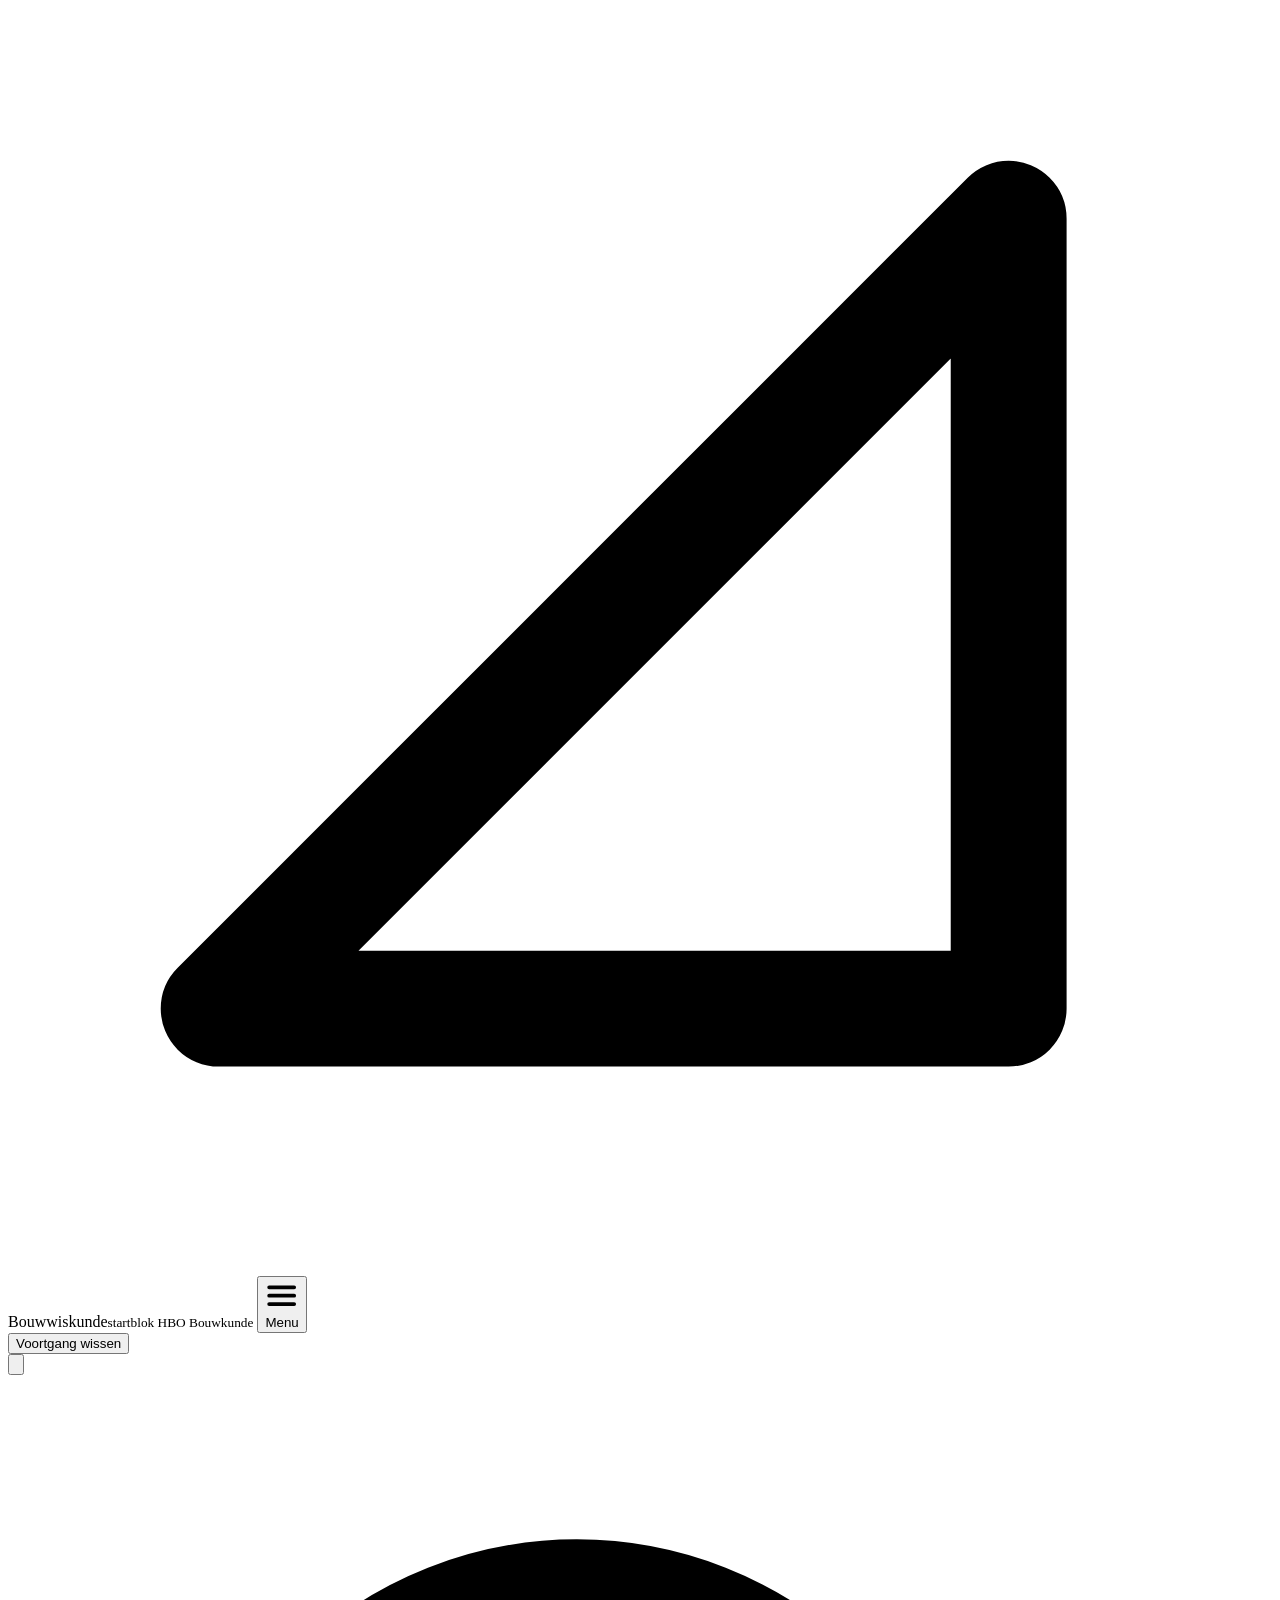
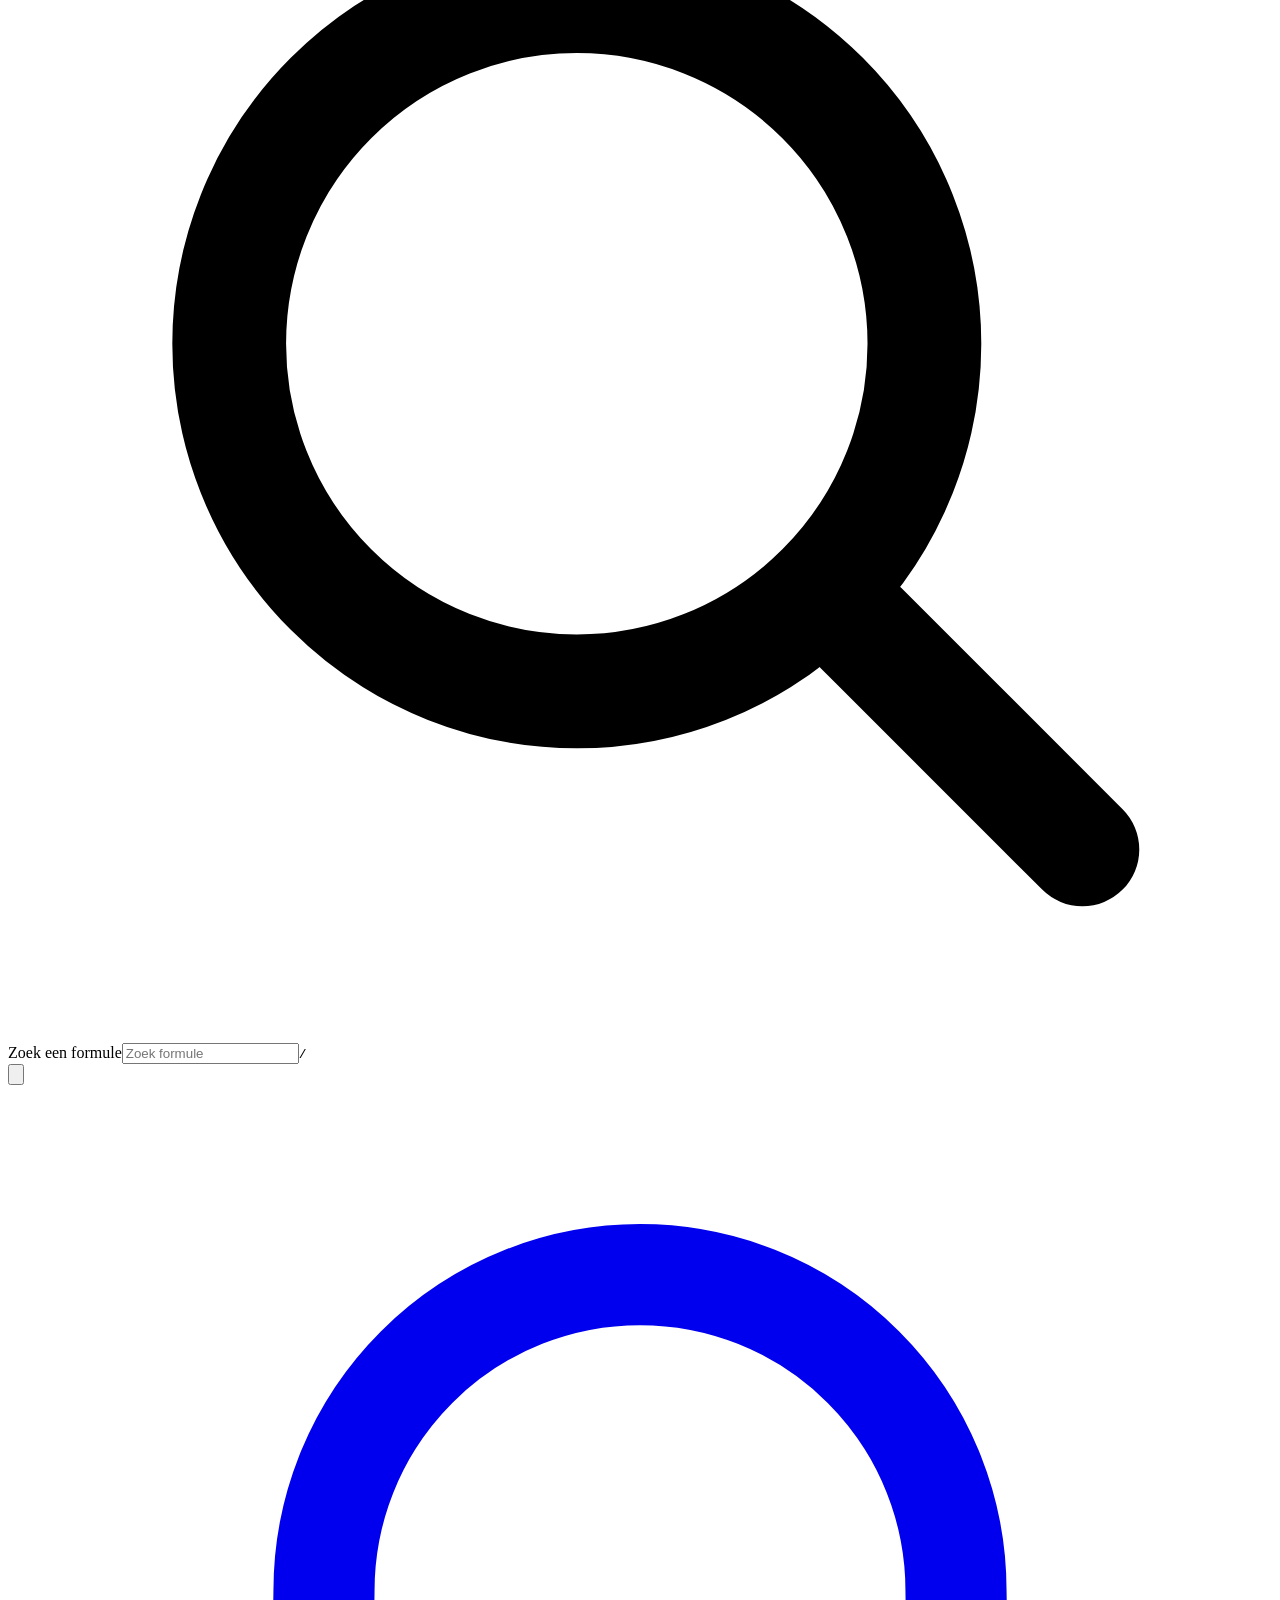
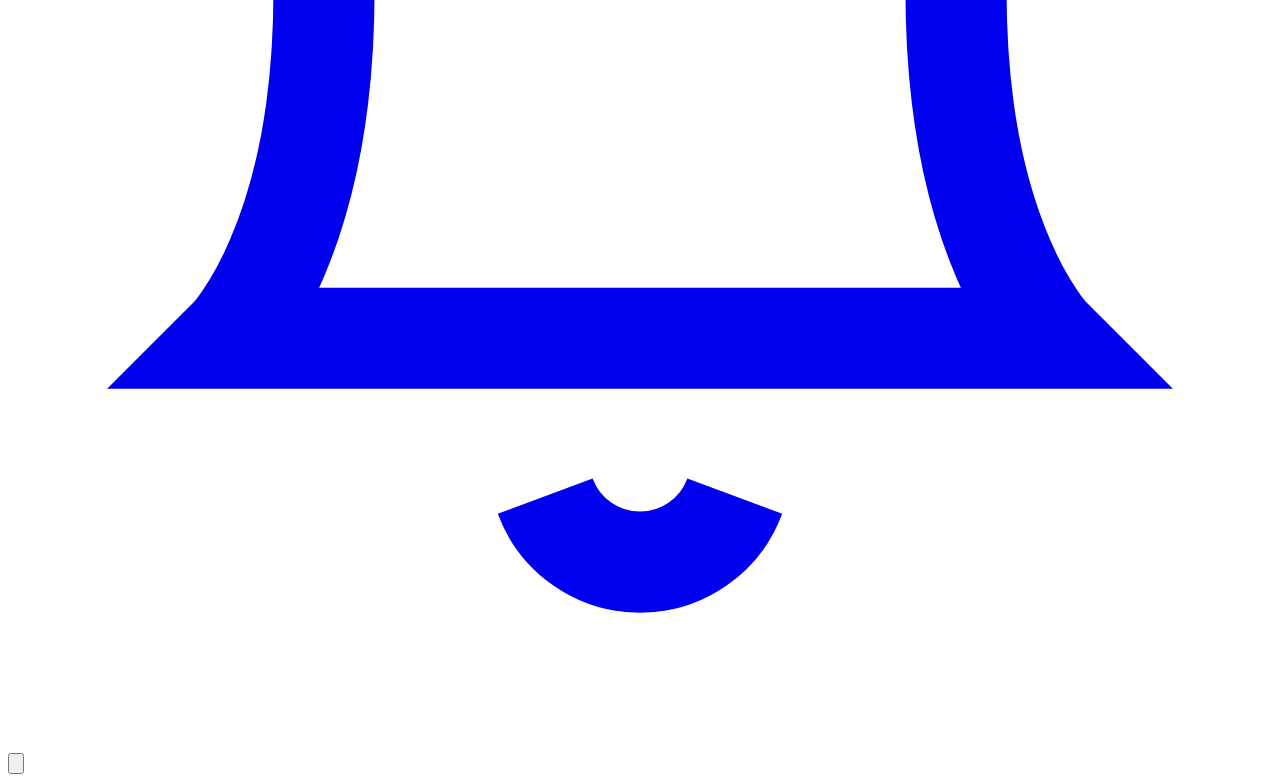
==== src/template.html @ 7384e99a "Broncode toevoegen: index.html opsplitsen in src/ met build-stap index.html wordt nu gegenereerd doo" ====
<!doctype html>
<html lang="nl">
<head>
<meta charset="utf-8">
<meta name="viewport" content="width=device-width,initial-scale=1,viewport-fit=cover">
<meta name="description" content="Oefenapp om je voor te bereiden op HBO Bouwkunde: rekenen, wiskunde, natuurkunde, bouwfysica en bouwkundige begrippen.">
<meta name="theme-color" content="#2347A0">
<link rel="manifest" href="manifest.webmanifest">
<link rel="icon" href="icon.svg" type="image/svg+xml">
<link rel="apple-touch-icon" href="icon-180.png">
<meta name="apple-mobile-web-app-capable" content="yes">
<meta name="apple-mobile-web-app-title" content="Bouwwiskunde">
<script src="firebase-config.js"></script>
<script type="module">
const V='10.12.2',B='https://www.gstatic.com/firebasejs/'+V+'/';
const c=window.FIREBASE_CONFIG;
if(!c||!c.apiKey||/^VUL/.test(c.apiKey)){window.FB=null;window.dispatchEvent(new Event('fb-ready'))}
else{try{
 const [{initializeApp},A,F]=await Promise.all([import(B+'firebase-app.js'),import(B+'firebase-auth.js'),import(B+'firebase-firestore.js')]);
 const app=initializeApp(c);const auth=A.getAuth(app);const db=F.getFirestore(app);
 await A.setPersistence(auth,A.browserLocalPersistence).catch(()=>{});
 window.FB={onAuth:cb=>A.onAuthStateChanged(auth,cb),signIn:(e,p)=>A.signInWithEmailAndPassword(auth,e,p),signUp:(e,p)=>A.createUserWithEmailAndPassword(auth,e,p),
  google:()=>A.signInWithPopup(auth,new A.GoogleAuthProvider()),reset:e=>A.sendPasswordResetEmail(auth,e),signOut:()=>A.signOut(auth),
  get:uid=>F.getDoc(F.doc(db,'users',uid)),set:(uid,d)=>F.setDoc(F.doc(db,'users',uid),d)};
}catch(e){console.error('Firebase laden mislukt',e);window.FB=null}
window.dispatchEvent(new Event('fb-ready'))}
</script>
</head>
<body>
<title>Bouwwiskunde Startblok</title>
<meta name="claude:viewport-fit-sides" content="cover">
<link rel="preconnect" href="https://fonts.googleapis.com">
<link rel="preconnect" href="https://fonts.gstatic.com" crossorigin>
<link rel="stylesheet" href="https://fonts.googleapis.com/css2?family=Atkinson+Hyperlegible:ital,wght@0,400;0,700;1,400&family=JetBrains+Mono:wght@400;500;600&display=swap">
<style>
%%CSS%%
</style>

<div class="frame" id="frame">
  <aside class="side" aria-label="Navigatie">
    <div class="brand">
      <span class="logo" aria-hidden="true"><svg viewBox="0 0 24 24" fill="none" stroke="currentColor" stroke-width="2.2" stroke-linejoin="round"><path d="M4 19L19 4v15z"/></svg></span>
      <span class="brand-n">Bouwwiskunde<small>startblok HBO Bouwkunde</small></span>
      <button class="menu-btn" id="menuBtn" aria-expanded="false" aria-controls="navlist"><svg viewBox="0 0 16 16" fill="none" stroke="currentColor" stroke-width="1.8" stroke-linecap="round" aria-hidden="true"><path d="M2 4h12M2 8h12M2 12h12"/></svg>Menu</button>
    </div>
    <nav class="navlist" id="navlist"></nav>
    <div class="side-foot"><div id="acctChip"></div><button id="resetBtn" type="button">Voortgang wissen</button></div>
  </aside>
  <div class="mainwrap">
    <header class="topbar">
      <button class="ib" id="sideToggle" aria-label="Zijbalk tonen of verbergen"><svg viewBox="0 0 20 20" fill="none" stroke="currentColor" stroke-width="1.6"><rect x="2.5" y="3.5" width="15" height="13" rx="2.5"/><path d="M7.5 3.5v13"/></svg></button>
      <nav class="crumbs" id="crumbs" aria-label="Kruimelpad"></nav>
      <div class="tb-right">
        <form class="tsearch" id="tsearch" role="search"><svg viewBox="0 0 20 20" fill="none" stroke="currentColor" stroke-width="1.8"><circle cx="9" cy="9" r="5.5"/><path d="M13.5 13.5L17 17" stroke-linecap="round"/></svg><label class="sr" for="tsearchIn">Zoek een formule</label><input id="tsearchIn" type="search" placeholder="Zoek formule" autocomplete="off"><kbd>/</kbd></form>
        <button class="ib" id="themeBtn" aria-label="Kleuren kiezen" aria-expanded="false"><svg viewBox="0 0 20 20" fill="none" stroke="currentColor" stroke-width="1.6"><path d="M10 2.5a7.5 7.5 0 1 0 0 15c1 0 1.5-.7 1.5-1.4 0-.9-.8-1.3-.8-2.2 0-.9.7-1.6 1.6-1.6h1.6a3.6 3.6 0 0 0 3.6-3.6C17.5 5.4 14.1 2.5 10 2.5z"/><circle cx="6.5" cy="9" r="1" fill="currentColor"/><circle cx="9" cy="6" r="1" fill="currentColor"/><circle cx="12.8" cy="6.6" r="1" fill="currentColor"/></svg></button>
        
        <a class="ib" href="#fouten" id="bellBtn" aria-label="Fouten herhalen"><svg viewBox="0 0 20 20" fill="none" stroke="currentColor" stroke-width="1.6"><path d="M5 8a5 5 0 0 1 10 0c0 4 1.5 5.5 1.5 5.5h-13S5 12 5 8z"/><path d="M8.5 16a1.6 1.6 0 0 0 3 0"/></svg><span class="dotc" id="bellCount"></span></a>
        
      </div>
    </header>
    <main id="main" tabindex="-1"></main>
  </div>
</div>

<div class="themepop" id="themePop" hidden role="dialog" aria-label="Kleuren kiezen"></div>
<button class="calc-fab" id="calcBtn" aria-expanded="false" aria-controls="calc" aria-label="Rekenmachine"><svg viewBox="0 0 24 24" fill="none" stroke="currentColor" stroke-width="1.9" aria-hidden="true"><rect x="5" y="2.5" width="14" height="19" rx="3"/><path d="M8.5 6.5h7" stroke-linecap="round"/><path d="M8.6 11h.01M12 11h.01M15.4 11h.01M8.6 14.5h.01M12 14.5h.01M15.4 14.5h.01M8.6 18h.01M12 18h.01M15.4 18h.01" stroke-linecap="round" stroke-width="2.6"/></svg></button>
<div class="calc" id="calc" hidden role="dialog" aria-label="Rekenmachine">
  <div class="calc-top"><span class="calc-mode" id="calcMode">Graden</span><button class="calc-x" id="calcClose" aria-label="Rekenmachine sluiten">×</button></div>
  <div class="calc-view" id="calcView">
    <div class="calc-disp"><label class="sr" for="calcIn">Berekening</label><input id="calcIn" type="text" autocomplete="off" spellcheck="false" placeholder="typ of tik een som"><output class="calc-res" id="calcRes">0</output></div>
    <div class="calc-sci" id="calcSci"></div>
    <div class="calc-sep"></div>
    <div class="calc-pad">
      <button class="ck fn" data-k="AC">AC</button><button class="ck fn" data-k="NEG">+/−</button><button class="ck fn" data-k="%">%</button><button class="ck op" data-k="÷" aria-label="delen">÷</button>
      <button class="ck" data-k="7">7</button><button class="ck" data-k="8">8</button><button class="ck" data-k="9">9</button><button class="ck op" data-k="×" aria-label="keer">×</button>
      <button class="ck" data-k="4">4</button><button class="ck" data-k="5">5</button><button class="ck" data-k="6">6</button><button class="ck op" data-k="−" aria-label="min">−</button>
      <button class="ck" data-k="1">1</button><button class="ck" data-k="2">2</button><button class="ck" data-k="3">3</button><button class="ck op" data-k="+" aria-label="plus">+</button>
      <button class="ck zero" data-k="0">0</button><button class="ck" data-k=",">,</button><button class="ck eq" data-k="=" aria-label="is">=</button>
    </div>
  </div>
  <div class="calc-view" id="tapeView" hidden><div class="calc-tape"><div class="tape-h"><h2>Geschiedenis</h2><button class="tape-clear" id="tapeClear">Wissen</button></div><div id="calcHist"></div></div></div>
  <nav class="calc-nav"><button id="navTape"><svg viewBox="0 0 20 20" fill="none" stroke="currentColor" stroke-width="1.6"><path d="M3.5 10a6.5 6.5 0 1 0 2-4.7" stroke-linecap="round"/><path d="M3 3v3.5h3.5" stroke-linecap="round" stroke-linejoin="round"/><path d="M10 6.5V10l2.5 1.5" stroke-linecap="round"/></svg>Tape</button><button id="navCalc" class="on"><svg viewBox="0 0 20 20" fill="none" stroke="currentColor" stroke-width="1.6"><rect x="4" y="2.5" width="12" height="15" rx="2"/><path d="M7 6h6M7.5 10h.01M10 10h.01M12.5 10h.01M7.5 13h.01M10 13h.01M12.5 13h.01" stroke-linecap="round" stroke-width="2"/></svg>Calc</button></nav>
</div>
<div id="toast" hidden role="status"></div>
<div id="celebrate" hidden role="status"></div>

<script>
%%APP_JS%%
</script>

<script>if("serviceWorker" in navigator&&location.protocol==="https:")navigator.serviceWorker.register("sw.js").catch(()=>{})</script>
</body>
</html>
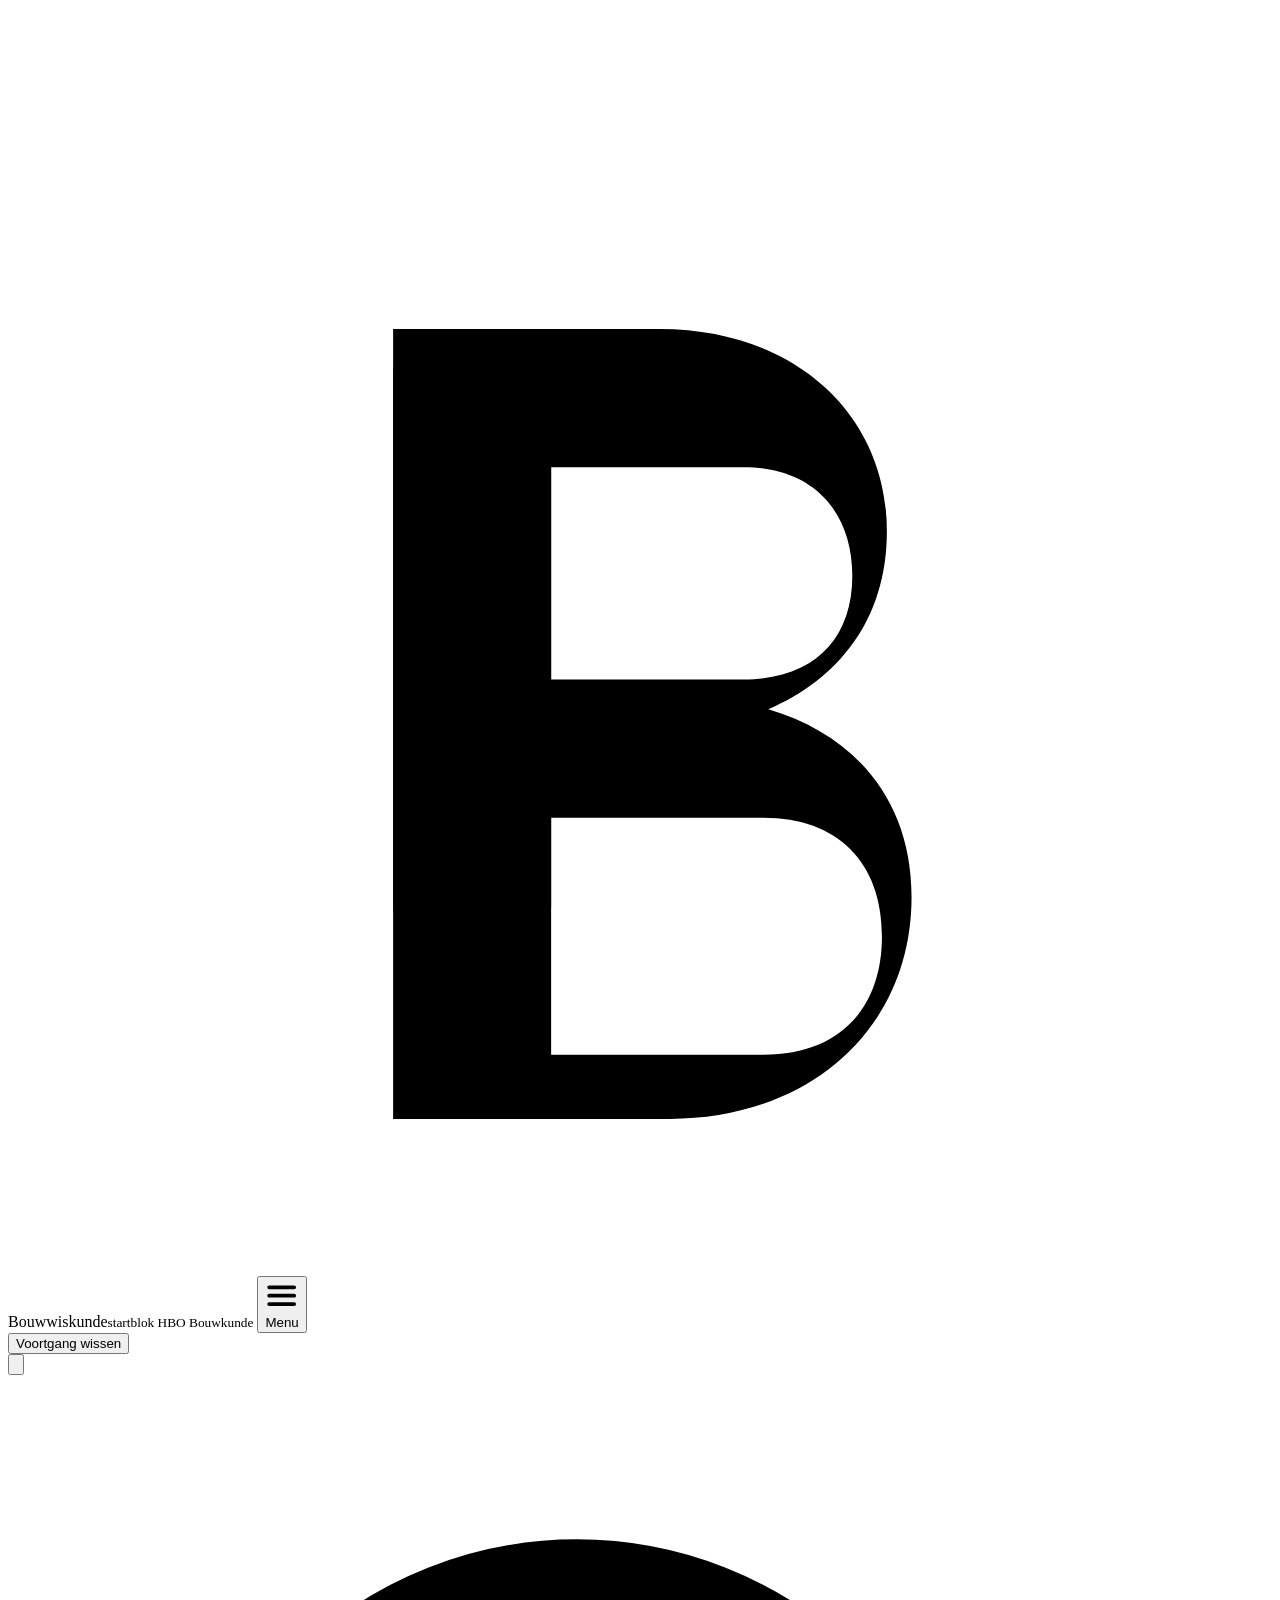
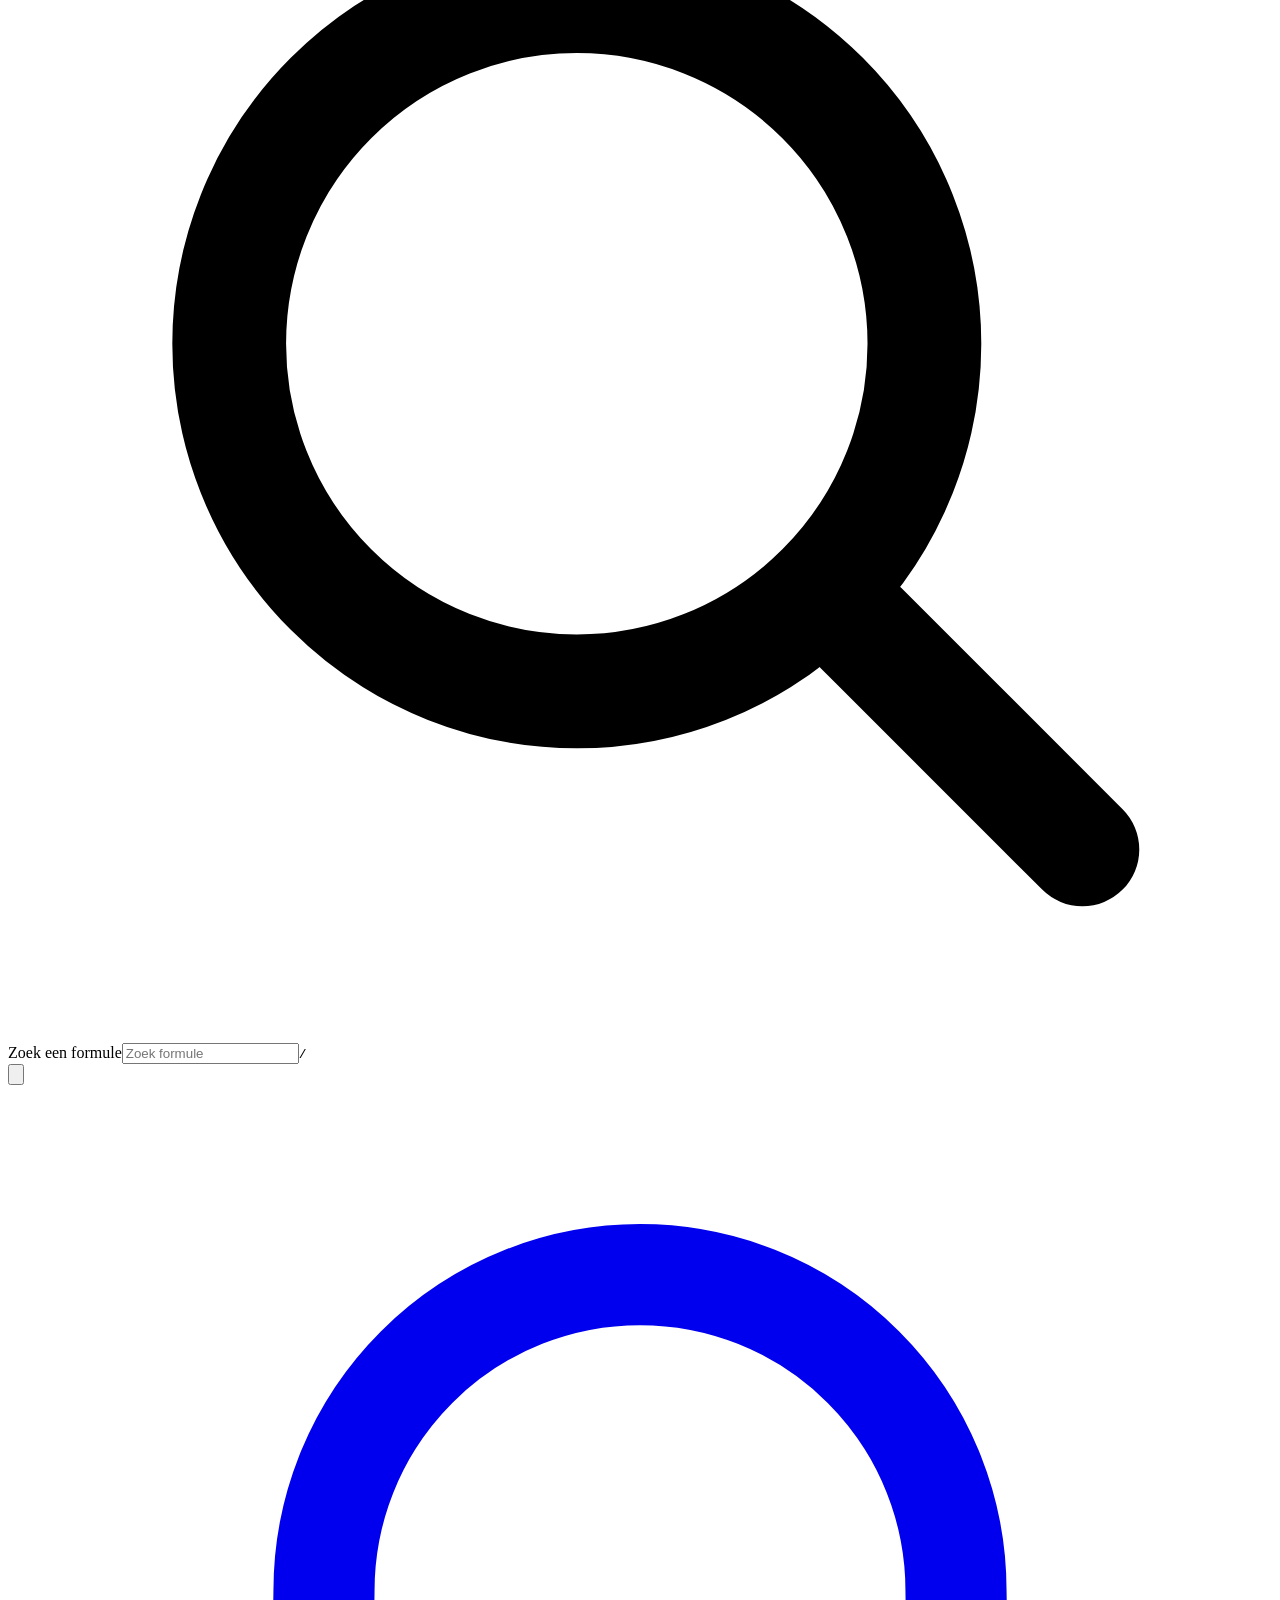
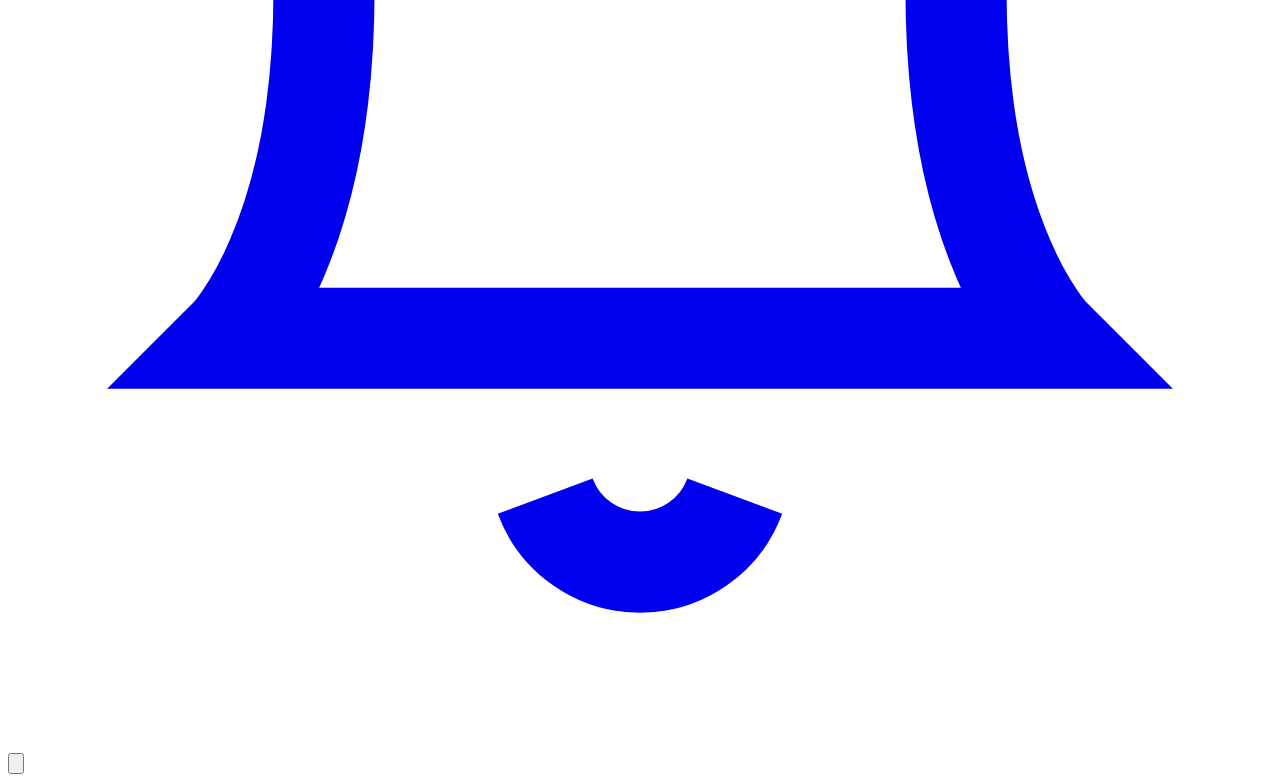
==== commit 05d11781: "Logo redesign: geometrische B in terracotta i.p.v. driehoek-icoon Nieuw logo overal consistent doorg" ====
--- a/src/template.html
+++ b/src/template.html
@@ -4,7 +4,7 @@
 <meta charset="utf-8">
 <meta name="viewport" content="width=device-width,initial-scale=1,viewport-fit=cover">
 <meta name="description" content="Oefenapp om je voor te bereiden op HBO Bouwkunde: rekenen, wiskunde, natuurkunde, bouwfysica en bouwkundige begrippen.">
-<meta name="theme-color" content="#2347A0">
+<meta name="theme-color" content="#A6522E">
 <link rel="manifest" href="manifest.webmanifest">
 <link rel="icon" href="icon.svg" type="image/svg+xml">
 <link rel="apple-touch-icon" href="icon-180.png">
@@ -36,10 +36,13 @@
 %%CSS%%
 </style>
 
+<div class="authgate" id="authGate" hidden></div>
+
+<div id="appShell">
 <div class="frame" id="frame">
   <aside class="side" aria-label="Navigatie">
     <div class="brand">
-      <span class="logo" aria-hidden="true"><svg viewBox="0 0 24 24" fill="none" stroke="currentColor" stroke-width="2.2" stroke-linejoin="round"><path d="M4 19L19 4v15z"/></svg></span>
+      <span class="logo" aria-hidden="true"><svg viewBox="0 0 512 512" fill="currentColor"><rect x="156" y="130" width="64" height="252" rx="18"/><path fill-rule="evenodd" d="M156 130 h108 c54 0 92 34 92 82 c0 36 -20 60 -48 72 c34 10 58 36 58 76 c0 54 -42 90 -98 90 h-112 z M220 186 v86 h78 c28 0 44 -16 44 -42 c0 -26 -16 -44 -44 -44 z M220 328 v96 h86 c30 0 48 -18 48 -48 c0 -30 -18 -48 -48 -48 z"/></svg></span>
       <span class="brand-n">Bouwwiskunde<small>startblok HBO Bouwkunde</small></span>
       <button class="menu-btn" id="menuBtn" aria-expanded="false" aria-controls="navlist"><svg viewBox="0 0 16 16" fill="none" stroke="currentColor" stroke-width="1.8" stroke-linecap="round" aria-hidden="true"><path d="M2 4h12M2 8h12M2 12h12"/></svg>Menu</button>
     </div>
@@ -83,11 +86,16 @@
 </div>
 <div id="toast" hidden role="status"></div>
 <div id="celebrate" hidden role="status"></div>
+</div>
 
 <script>
 %%APP_JS%%
 </script>
 
-<script>if("serviceWorker" in navigator&&location.protocol==="https:")navigator.serviceWorker.register("sw.js").catch(()=>{})</script>
+<script>if("serviceWorker" in navigator&&location.protocol==="https:"){
+  navigator.serviceWorker.register("sw.js").catch(()=>{});
+  let swRefreshed=false;
+  navigator.serviceWorker.addEventListener("controllerchange",()=>{if(swRefreshed)return;swRefreshed=true;location.reload()});
+}</script>
 </body>
 </html>
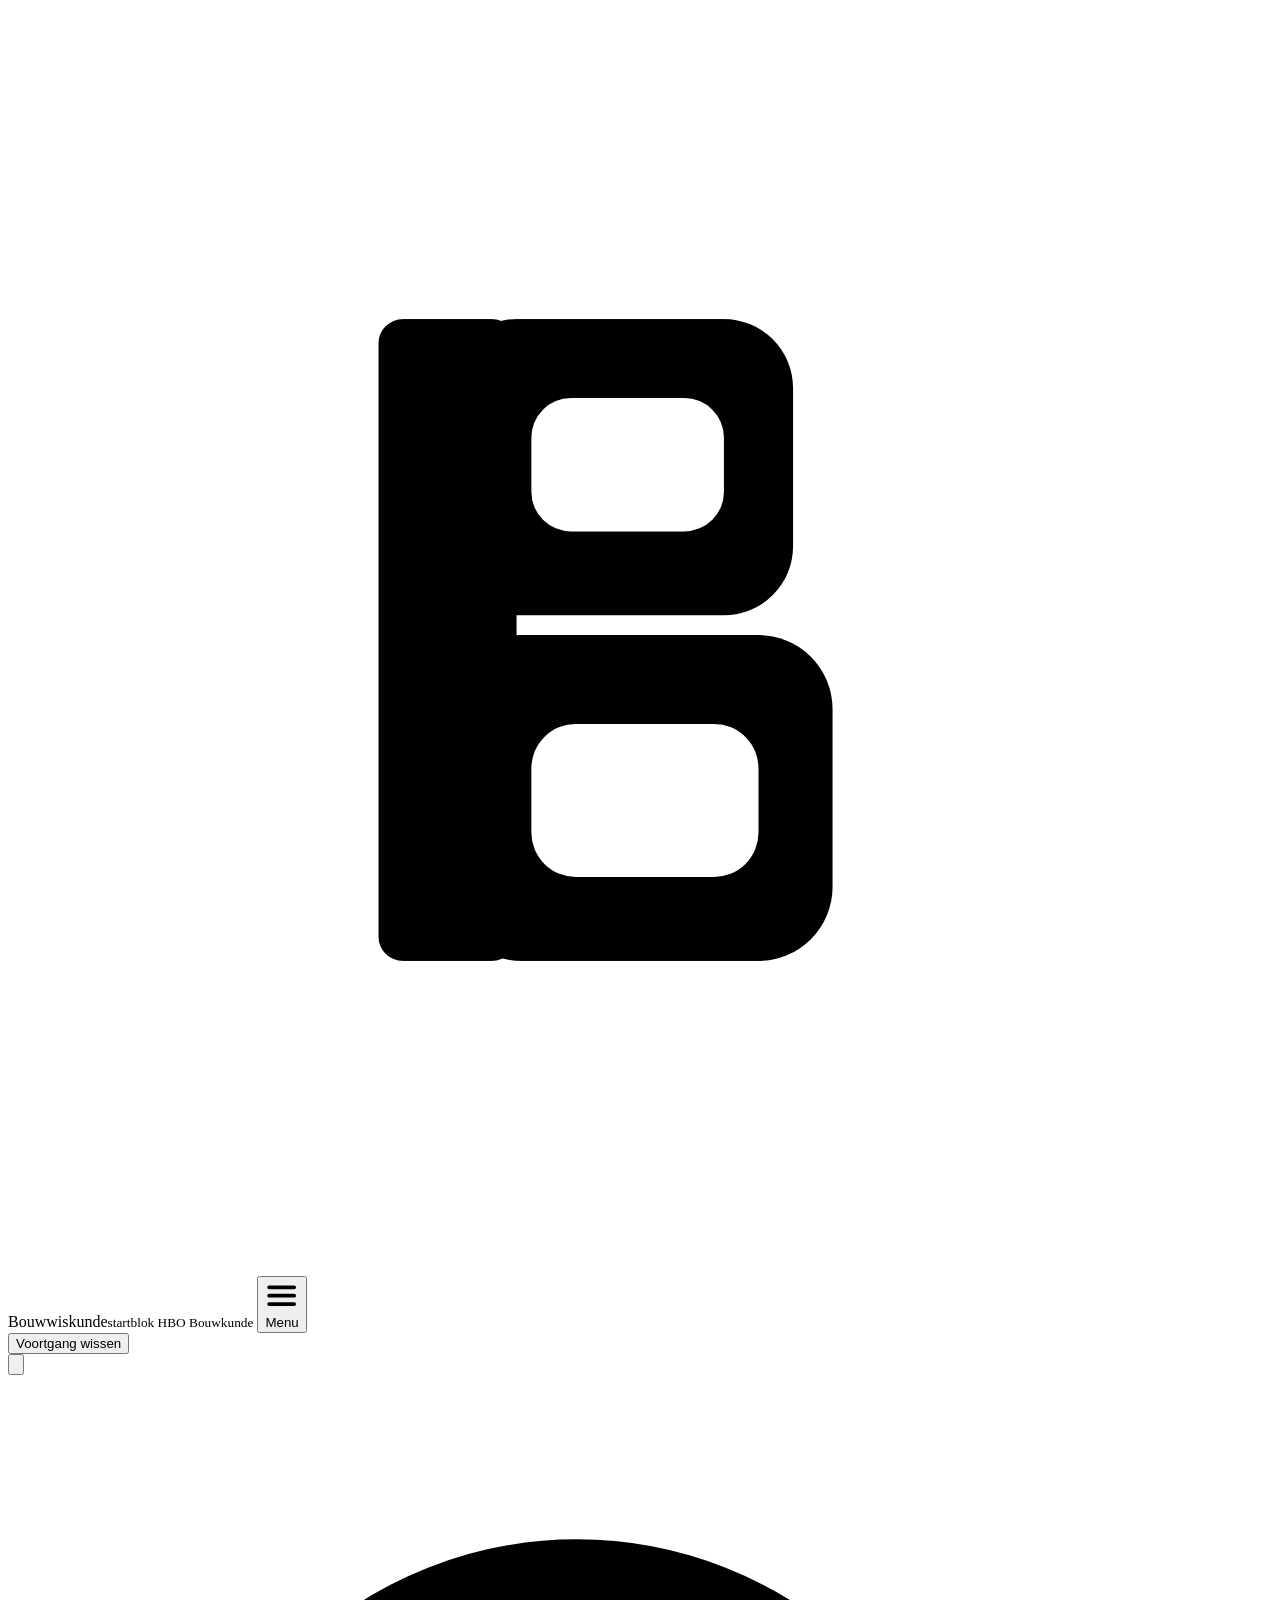
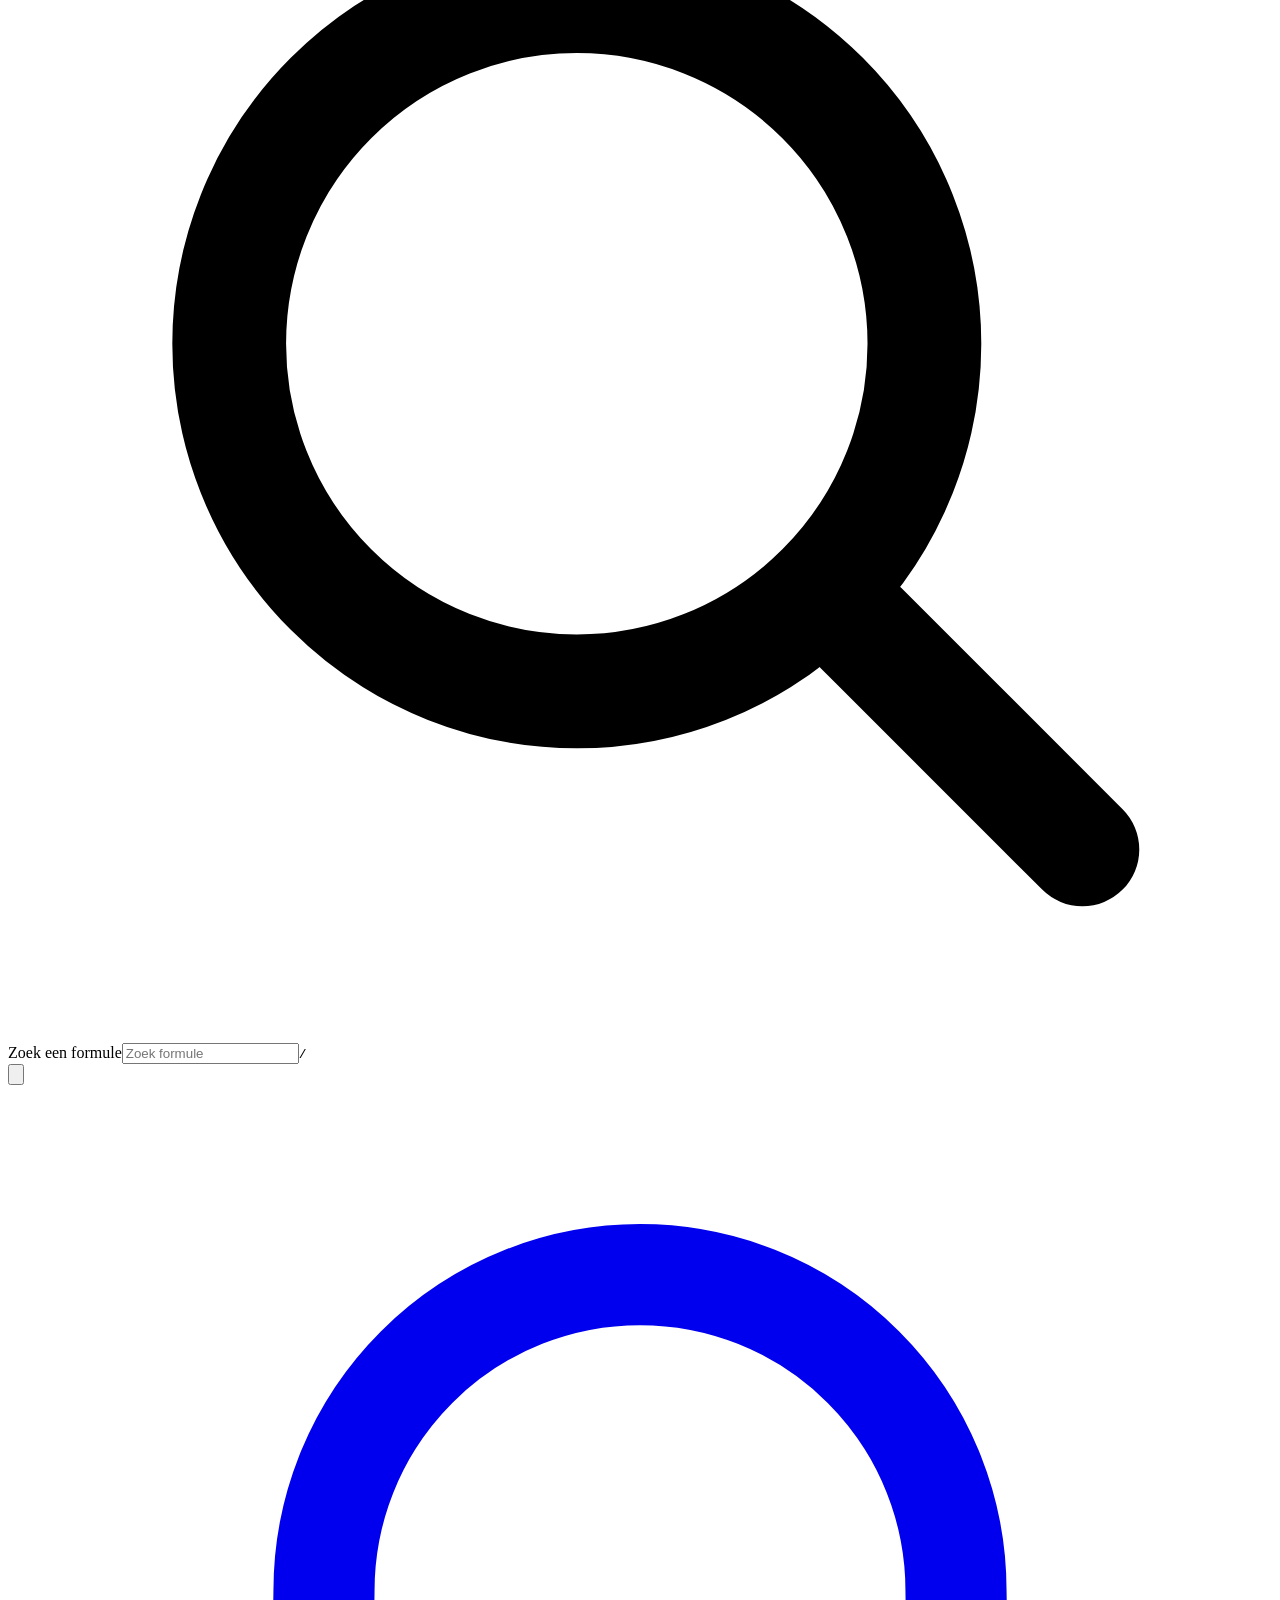
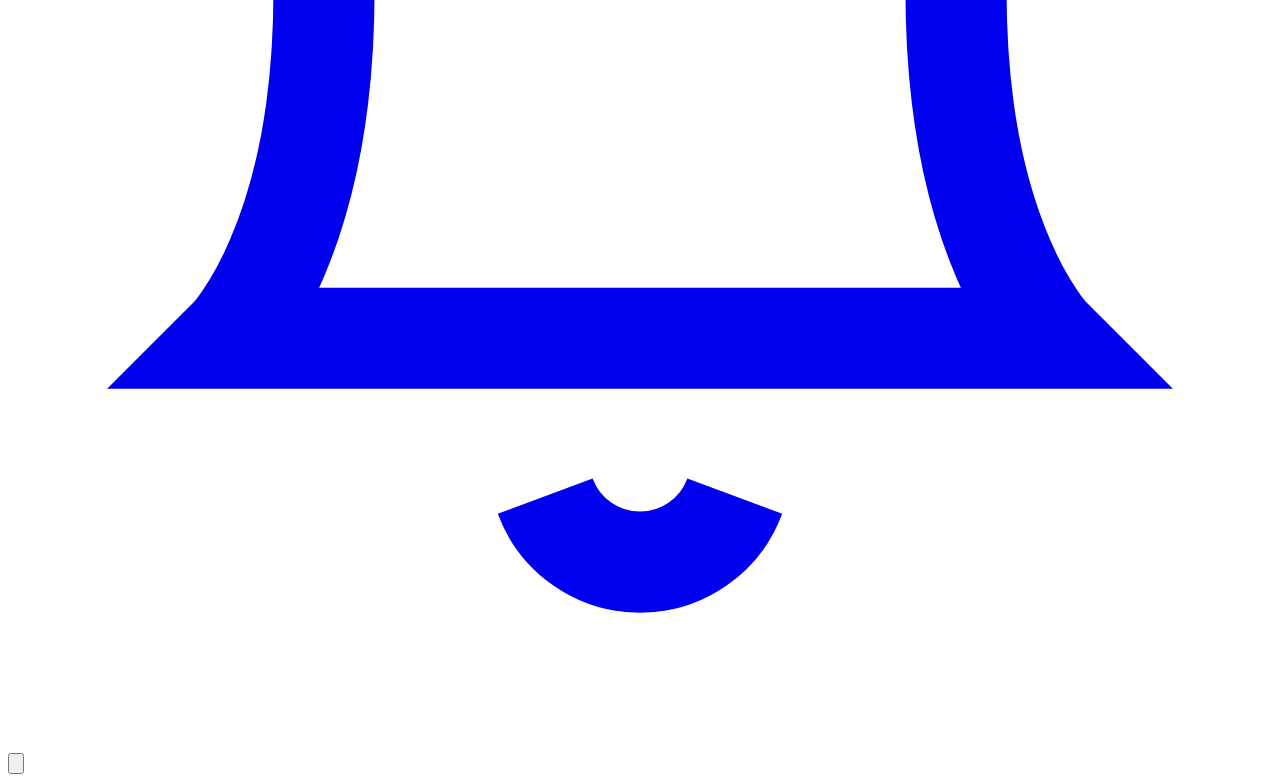
==== commit f935f6e0: "Logo: blokkige/grafische letterstijl voor de B i.p.v. vloeiende vorm Na vergelijking van drie letter" ====
--- a/src/template.html
+++ b/src/template.html
@@ -42,7 +42,7 @@
 <div class="frame" id="frame">
   <aside class="side" aria-label="Navigatie">
     <div class="brand">
-      <span class="logo" aria-hidden="true"><svg viewBox="0 0 512 512" fill="currentColor"><rect x="156" y="130" width="64" height="252" rx="18"/><path fill-rule="evenodd" d="M156 130 h108 c54 0 92 34 92 82 c0 36 -20 60 -48 72 c34 10 58 36 58 76 c0 54 -42 90 -98 90 h-112 z M220 186 v86 h78 c28 0 44 -16 44 -42 c0 -26 -16 -44 -44 -44 z M220 328 v96 h86 c30 0 48 -18 48 -48 c0 -30 -18 -48 -48 -48 z"/></svg></span>
+      <span class="logo" aria-hidden="true"><svg viewBox="0 0 512 512"><mask id="bmaskNav"><rect x="150" y="126" width="220" height="260" fill="#fff"/><rect x="212" y="158" width="78" height="54" rx="16"/><rect x="212" y="290" width="92" height="62" rx="18"/></mask><g fill="currentColor" mask="url(#bmaskNav)"><rect x="150" y="126" width="56" height="260" rx="10"/><rect x="178" y="126" width="140" height="120" rx="28"/><rect x="178" y="254" width="156" height="132" rx="30"/></g></svg></span>
       <span class="brand-n">Bouwwiskunde<small>startblok HBO Bouwkunde</small></span>
       <button class="menu-btn" id="menuBtn" aria-expanded="false" aria-controls="navlist"><svg viewBox="0 0 16 16" fill="none" stroke="currentColor" stroke-width="1.8" stroke-linecap="round" aria-hidden="true"><path d="M2 4h12M2 8h12M2 12h12"/></svg>Menu</button>
     </div>
